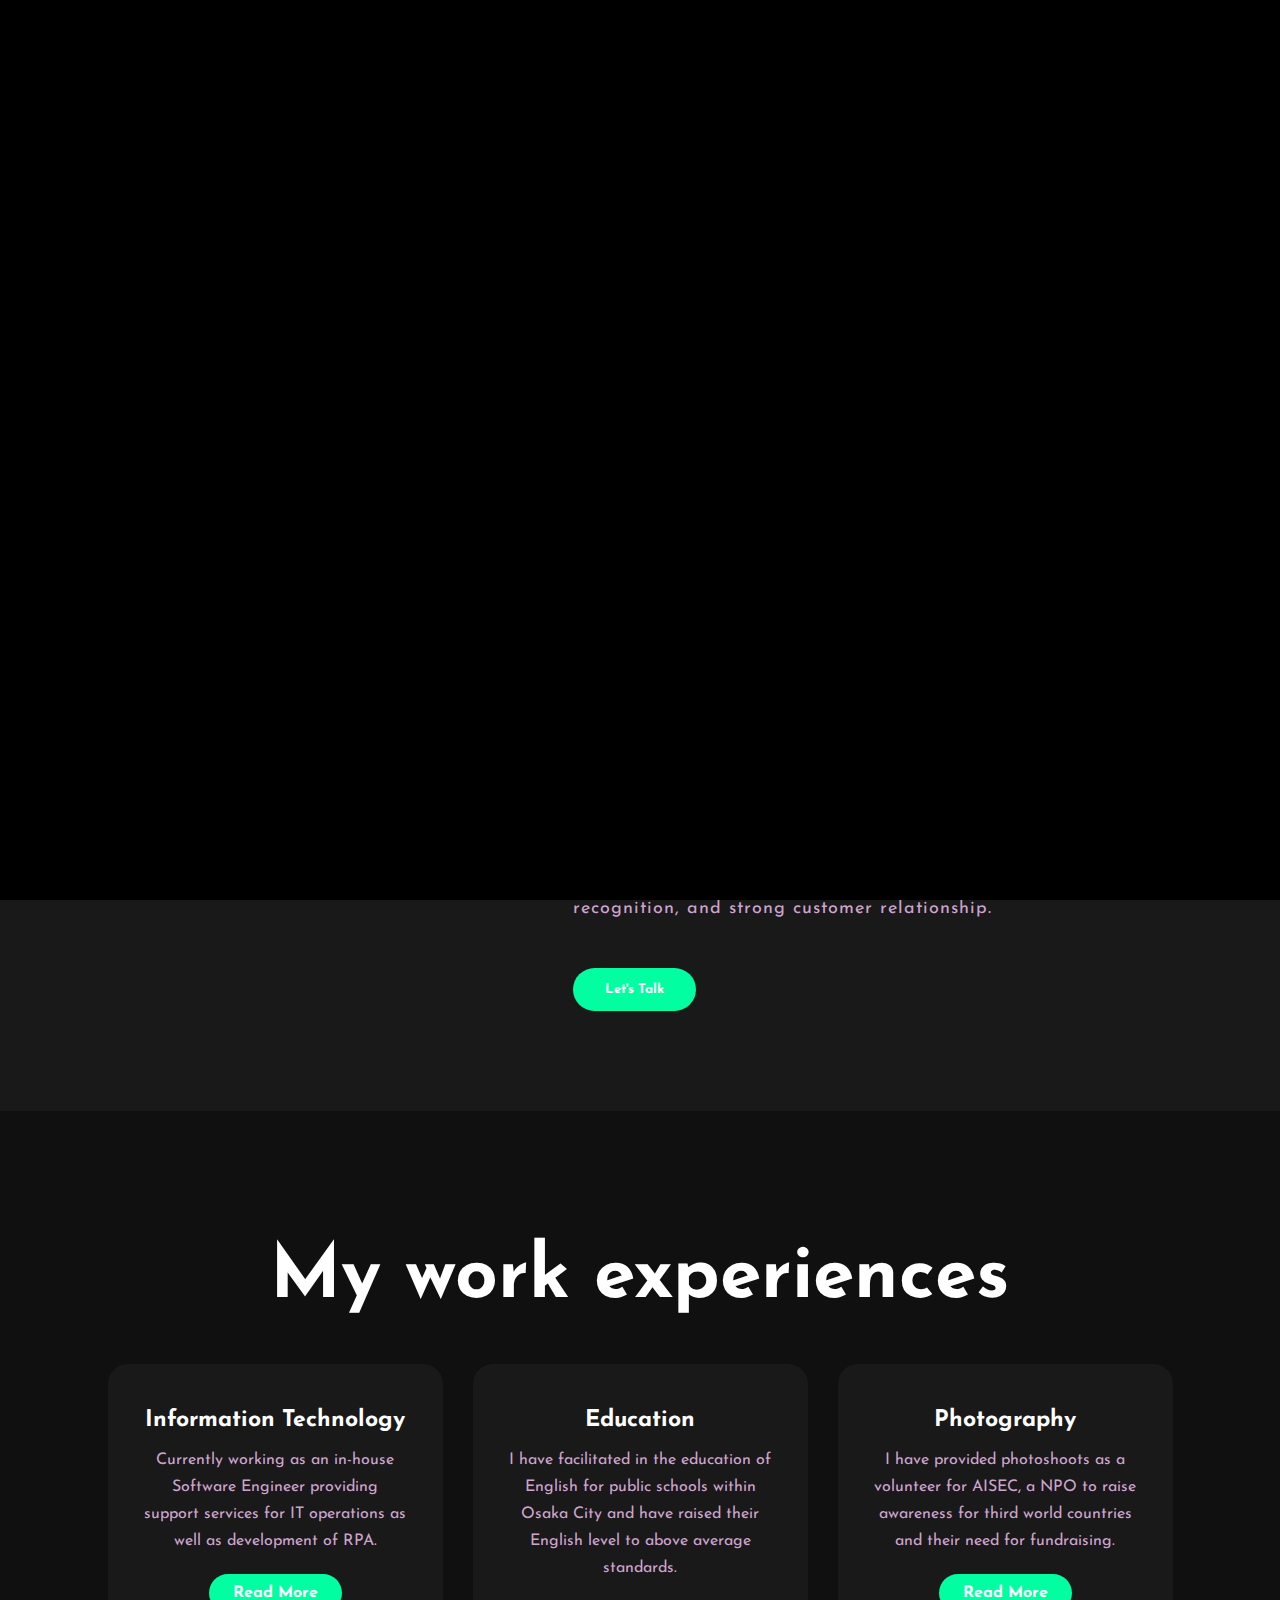
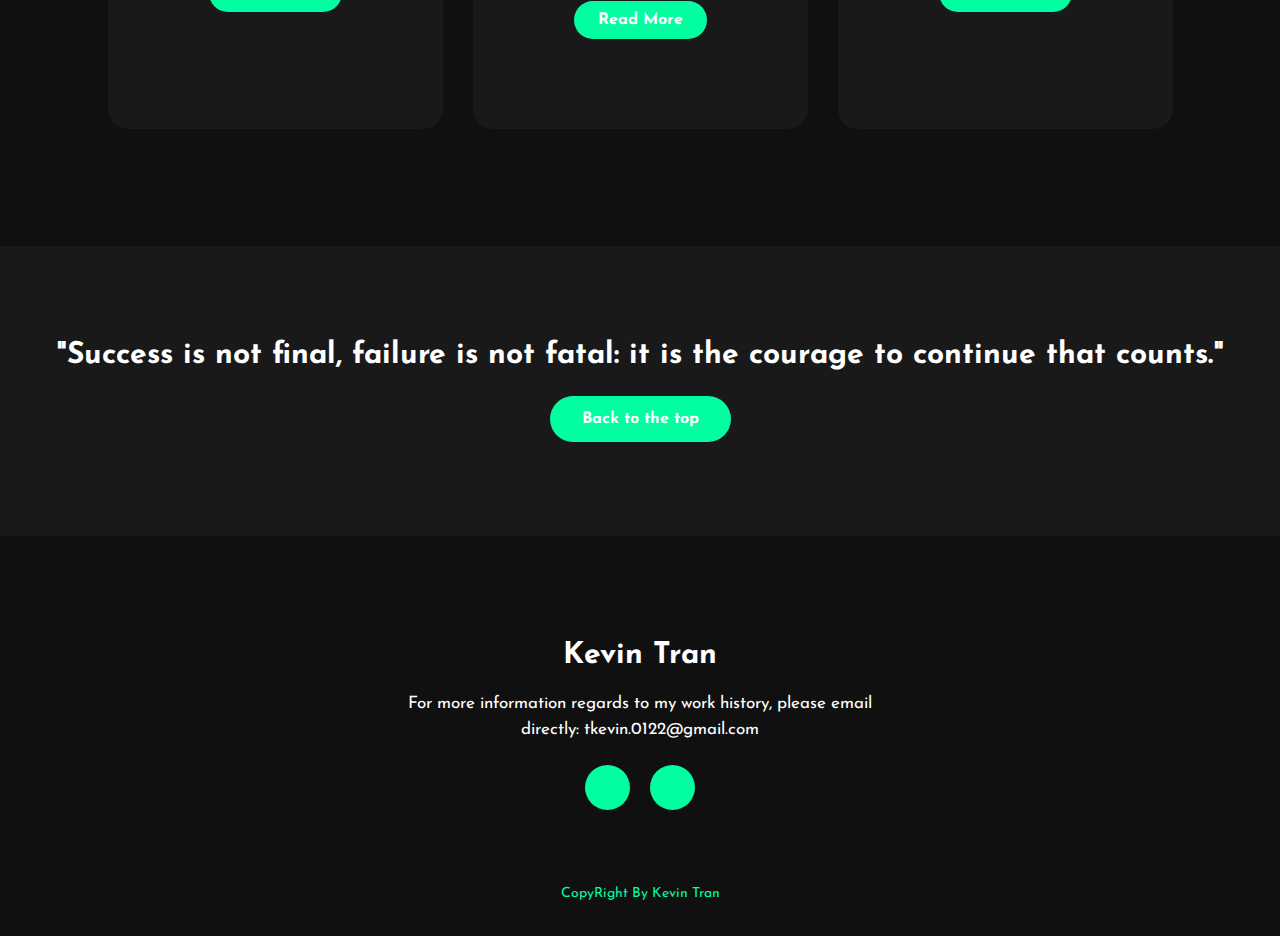
==== index.html @ 2276c2dc "Add files via upload" ====
<!DOCTYPE html>
<html>
<head>
	<title>Portfolio website</title>
	<link rel="stylesheet" type="text/css" href="css/style.css">

	<link rel="preconnect" href="https://fonts.gstatic.com">
  <link href="https://fonts.googleapis.com/css2?family=Josefin+Sans:ital,wght@0,100;0,200;0,300;0,400;0,500;0,600;0,700;1,100;1,200;1,300;1,400;1,500;1,600;1,700&display=swap" rel="stylesheet">

  <link rel="stylesheet" href="https://cdnjs.cloudflare.com/ajax/libs/font-awesome/5.15.3/css/all.min.css" integrity="sha512-iBBXm8fW90+nuLcSKlbmrPcLa0OT92xO1BIsZ+ywDWZCvqsWgccV3gFoRBv0z+8dLJgyAHIhR35VZc2oM/gI1w==" crossorigin="anonymous" referrerpolicy="no-referrer" />
</head>
<body>
	<!----hero Section start---->
<div class = "loader_bg">
	<div class ="loader"></div>
</div>
	<div class="hero">
		<nav>
			<h2 class="logo">Portfolio<span>lio</span></h2>
			<ul>
				<li><a href="#">Home</a></li>
				<li><a href="#about">About Me</a></li>
				<li><a href="#service">Work Experiences</a></li>
				<li><a href="#">Portfolio</a></li>
				<li><a href="./contact.html">Contact Me</a></li>
			</ul>
			<a href="./indexjp.html" class="btn">日本語</a>
		</nav>

		<div class="content">
			<h4>Hello, my name is</h4>
			<h1>Kevin <span>Tran</span></h1>
			<h3>I am a Web Developer, RPA developer and Network Infrastructure Engineer.</h3>
			<div class="newslatter">
				<!-- <form>
					<input type="email" name="email" id="mail" placeholder="Enter Your Email">
					<input type="submit" name="submit" value="Lets Start">
				</form> -->
			</div>
		</div>
	</div>


	<!----About section start---->
	<section class="about">
		<section id = "about">
		<div class="main">
			<img src="img/2.jpg">
			<div class="about-text">
				<h2>About Me</h2>
				<h5>Developer <span>& Designer</span></h5>
				<p>I am a Network Engineer with experience in Front-End design and RPA development. IT team member with over three years of experience resolving complex customer inquiries. Passionate, fast adapting, stakeholder importance recognition, and strong customer relationship. </p>
				<button type="button">Let's Talk</button>
				</div>
			</div>
		</section>
	</section>

	<!-----service section start----------->
	<div class="service">
		<section id = "service">
		<div class="title">
			<h2>My work experiences</h2>
		</div>

		<div class="box">
			<div class="card">
				<i class="fas fa-bars"></i>
				<h5>Information Technology</h5>
				<div class="pra">
					<p>Currently working as an in-house Software Engineer providing support services for IT operations as well as development of RPA.</p>

					<p style="text-align: center;">
						<a class="button" href="#">Read More</a>
					</p>
				</div>
			</div>

			<div class="card">
				<i class="far fa-user"></i>
				<h5>Education</h5>
				<div class="pra">
					<p>I have facilitated in the education of English for public schools within Osaka City and have raised their English level to above average standards.</p>

					<p style="text-align: center;">
						<a class="button" href="#">Read More</a>
					</p>
				</div>
			</div>

			<div class="card">
				<i class="fas fa-camera"></i>
				<h5>Photography</h5>
				<div class="pra">
					<p>I have provided photoshoots as a volunteer for AISEC, a NPO to raise awareness for third world countries and their need for fundraising.</p>

					<p style="text-align: center;">
						<a class="button" href="#">Read More</a>
					</p>
				</div>
			</div>
		</div>
		</section>
	</div>

	<!------Contact Me------>
	<div class="contact-me">
		<p>"Success is not final, failure is not fatal: it is the courage to continue that counts."</p>
		<a class="button-two" href="#">Back to the top</a>
	</div>

	<!------footer start--------->
	<footer>
		<p>Kevin Tran</p>
		<p>For more information regards to my work history, please email directly: tkevin.0122@gmail.com</p>
		<div class="social">
			<a href="https://www.instagram.com/kevinidles/?hl=en"><i class="fab fa-instagram"></i></a>
			<a href="https://www.linkedin.com/in/kevin-tran-0b7322203/"><i class="fab fa-linkedin"></i></a>
		</div>
		<p class="end">CopyRight By Kevin Tran</p>
	</footer>
	<script src="https://cdnjs.cloudflare.com/ajax/libs/jquery/3.4.1/jquery.min.js"></script>
    <script>
        setTimeout(function(){
            $('.loader_bg').fadeToggle();
        }, 1500);
    </script>
</body>
</html>
---- css/style.css ----
*{
	padding: 0;
	margin: 0;
	font-family: 'Josefin Sans', sans-serif;
	box-sizing: border-box;

}

.loader_bg{
    position: fixed;
    z-index: 999999;
    background: #000000;
    width: 100%;
    height: 100%;
}
.loader{
    border: 0 solid transparent;
    border-radius: 50%;
    width: 150px;
    height: 150px;
    position: absolute;
    top: calc(50vh - 75px);
    left: calc(50vw - 75px);
}
.loader:before, .loader:after{
    content: '';
    border: 1em solid #01FEA1;
    border-radius: 50%;
    width: inherit;
    height: inherit;
    position: absolute;
    top: 0;
    left: 0;
    animation: loader 2s linear infinite;
    opacity: 0;
}
.loader:before{
    animation-delay: .5s;
}
@keyframes loader{
    0%{
        transform: scale(0);
        opacity: 0;
    }
    50%{
        opacity: 1;
    }
    100%{
        transform: scale(1);
        opacity: 0;
    }
}




/* ///// inputs /////*/
@import url(https://fonts.googleapis.com/css?family=Montserrat:400,700);

body { background:rgb(30,30,40); }
form { max-width:420px; margin:50px auto; }

.feedback-input {
  color:white;
  font-family: Helvetica, Arial, sans-serif;
  font-weight:500;
  font-size: 18px;
  border-radius: 5px;
  line-height: 22px;
  background-color: transparent;
  border:2px solid #01FEA1;
  transition: all 0.3s;
  padding: 13px;
  margin-bottom: 15px;
  width:100%;
  box-sizing: border-box;
  outline:0;
}

.feedback-input:focus { border:2px solid #CC4949; }

textarea {
  height: 150px;
  line-height: 150%;
  resize:vertical;
}

[type="submit"] {
  font-family: 'Montserrat', Arial, Helvetica, sans-serif;
  width: 100%;
  background:#01FEA1;
  border-radius:5px;
  border:0;
  cursor:pointer;
  color:white;
  font-size:24px;
  padding-top:10px;
  padding-bottom:10px;
  transition: all 0.3s;
  margin-top:-4px;
  font-weight:700;
}
[type="submit"]:hover { background:#000000; }



.hero{
	height: 60vh;
	width: 100%;
	background-size: 50%;
	background-position: 90% 80%;
	background-color: black;
	/*background-image: url(../img/background.jpg) ;
	background-repeat: no-repeat;*/
}

.hero2{
	height: 20vh;
	width: 100%;
	background-size: 10%;
	background-position: 90% 80%;
	background-color: black;
	/*background-image: url(../img/background.jpg) ;
	background-repeat: no-repeat;*/
}

html{
	scroll-behavior: smooth;


}


nav{
	display: flex;
	align-items: center;
	justify-content: space-between;
	padding-top: 10px;
	padding-left: 8%;
	padding-right: 8%;
}
.logo{
	color: white;
	font-size: 50px;
	letter-spacing: 1px;
	cursor: pointer;
}
span{
	color: #01FEA1;
}
nav ul li{
	list-style-type: none;
	display: inline-block;
	padding: 10px 35px;
}
nav ul li a{
	color: white;
	text-decoration: none;
	font-weight: bold;
	text-transform: capitalize;
	font-size: 30px;
}
nav ul li a:hover{
	color: #01FEA1;
	transition: .4s;
}
.btn{
	background-color:#01FEA1;
	color: white;
	text-decoration: none;
	border: 2px solid transparent;
	font-weight: bold;
	padding: 10px 25px;
	border-radius: 30px;
	transition: transform .4s;
}
.btn:hover{
	transform: scale(1.2);
}
.content{
	position: absolute;
	top: 40%;
	left:8%;
	transform: translateY(-50%);
}
h1{
	color: white;
	margin: 40px 0px 20px;
	font-size: 40spx;
}
h3{
	color: white;
	font-size: 25px;
	margin-bottom: 50px;
}
h4{
	color: #01FEA1;
	letter-spacing: 2px;
	font-size: 40px;
}
.newslatter form{
	width: 380px;
	max-width: 100%;
	position: relative;
}
.newslatter form input:first-child{
	display: inline-block;
	width: 100%;
	padding: 14px 130px 14px 15px;
	border: 2px solid #01FEA1;
	outline: none;
	border-radius: 30px;
}
.newslatter form input:last-child{
	position: absolute;
	display: inline-block;
	outline: none;
	border: none;
	padding: 10px 30px;
	border-radius: 30px;
	background-color:#01FEA1;
	color: white;
	box-shadow: 0px 0px 5px #000, 0px 0px 15px #858585;
	top: 6px;
	right: 6px;
}

.about{
	width: 100%;
	padding: 100px 0px;
	background-color: #191919;
}
.about img{
	height: auto;
	width: 250px;
	border-radius: 50%;
}
.about-text{
	width: 550px;
}
.main{
	width: 1130px;
	max-width: 95%;
	margin: 0 auto;
	display: flex;
	align-items: center;
	justify-content: space-around;
}
.about-text h2{
	color: white;
	font-size: 75px;
	text-transform: capitalize;
	margin-bottom: 20px;
}
.about-text h5{
	color: white;
	letter-spacing: 2px;
	font-size: 22px;
	margin-bottom: 25px;
	text-transform: capitalize;
}
.about-text p{
	color: #fcfc;
	letter-spacing: 1px;
	line-height: 28px;
	font-size: 18px;
	margin-bottom: 45px;
}
button{
	background-color:#01FEA1;
	color: white;
	text-decoration: none;
	border: 2px solid transparent;
	font-weight: bold;
	padding: 13px 30px;
	border-radius: 30px;
	transition: .4s;
}
button:hover{
	background-color: transparent;
	border: 2px solid #01FEA1;
	cursor: pointer;
}

.service{
	background: #101010;
	width: 100%;
	padding: 100px 0px;
}
.title h2{
	color: white;
	font-size: 75px;
	width: 1130px;
	margin: 30px auto;
	text-align: center;
}
.box{
	display: flex;
	justify-content: center;
	align-items: center;
	min-height: 400px;
}
.card{
	height: 365px;
	width: 335px;
	padding: 20px 35px;
	background: #191919;
	border-radius: 20px;
	margin: 15px;
	position: relative;
	overflow: hidden;
	text-align: center;
}
.card i{
	font-size: 50px;
	display: block;
	text-align: center;
	margin: 25px 0px;
	color: #01FEA1;

}
h5{
	color: white;
	font-size: 23px;
	margin-bottom: 15px;
}
.pra p{
	color: #fcfc;
	font-size: 16px;
	line-height: 27px;
	margin-bottom: 25px;
}
.card .button{
	background-color:#01FEA1;
	color: white;
	text-decoration: none;
	border: 2px solid transparent;
	font-weight: bold;
	padding: 9px 22px;
	border-radius: 30px;
	transition: .4s;
}
.card .button:hover{
	background-color: transparent;
	border: 2px solid #01FEA1;
	cursor: pointer;
}
.contact-me{
	width: 100%;
	height: 290px;
	background: #191919;
	display: flex;
	align-items: center;
	flex-direction: column;
	justify-content: center;
}
.contact-me p{
	color: white;
	font-size: 30px;
	font-weight: bold;
	margin-bottom: 25px;
}
.contact-me .button-two{
	background-color:#01FEA1;
	color: white;
	text-decoration: none;
	border: 2px solid transparent;
	font-weight: bold;
	padding: 13px 30px;
	border-radius: 30px;
	transition: .4s;
}
.contact-me .button-two:hover{
	background-color: transparent;
	border: 2px solid #01FEA1;
	cursor: pointer;
}
footer{
	position: relative;
	width: 100%;
	height: 400px;
	background: #101010;
	display: flex;
	flex-direction: column;
	align-items: center;
	justify-content: center;
}
footer p:nth-child(1){
	font-size: 30px;
	color: white;
	margin-bottom: 20px;
	font-weight: bold;
}
footer p:nth-child(2){
	color: white;
	font-size: 17px;
	width: 500px;
	text-align: center;
	line-height: 26px;
}
.social{
	display: flex;
}
.social a{
	width: 45px;
	height: 45px;
	display: flex;
	align-items: center;
	justify-content: center;
	background:  #01FEA1;
	border-radius: 50%;
	margin: 22px 10px;
	color: white;
	text-decoration: none;
	font-size: 20px;
}
.social a:hover{
	transform: scale(1.3);
	transition: .3s;
}
.end{
	position: absolute;
	color:#01FEA1;
	bottom: 35px;
	font-size: 14px;
}
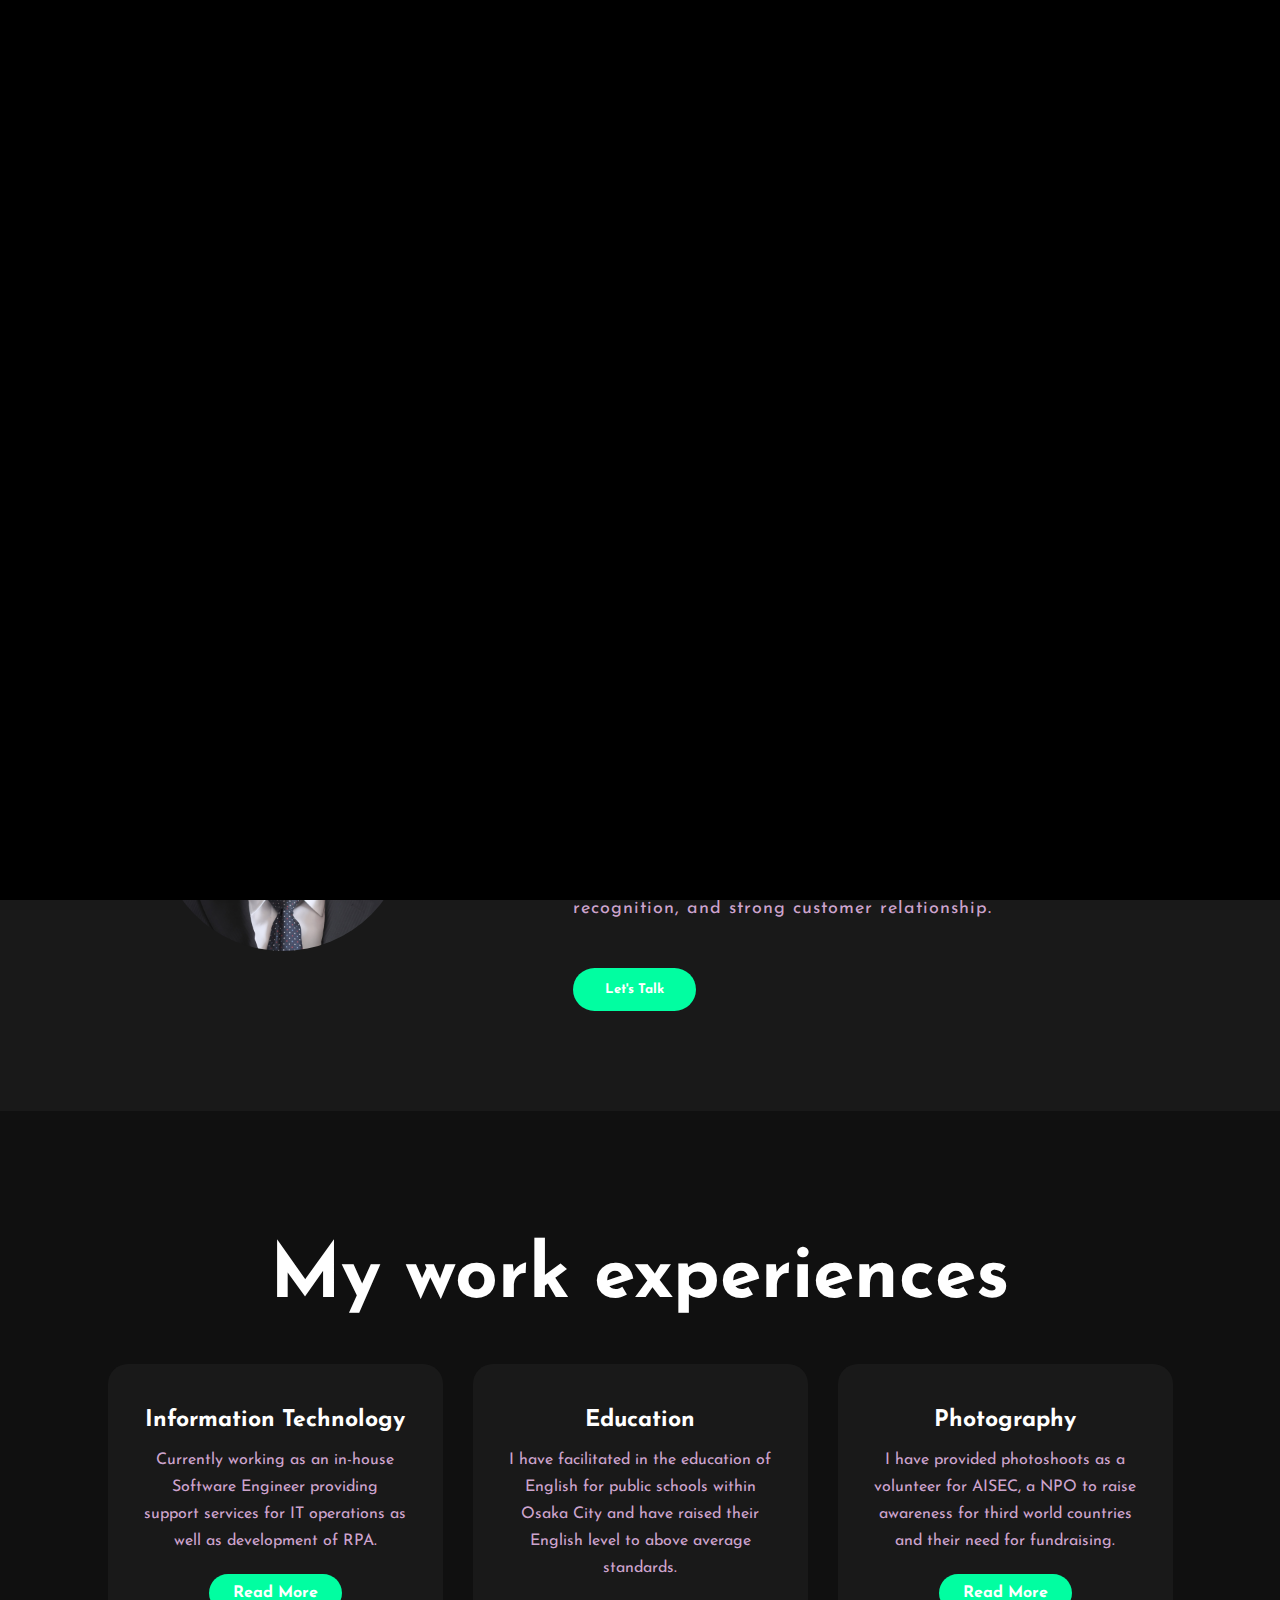
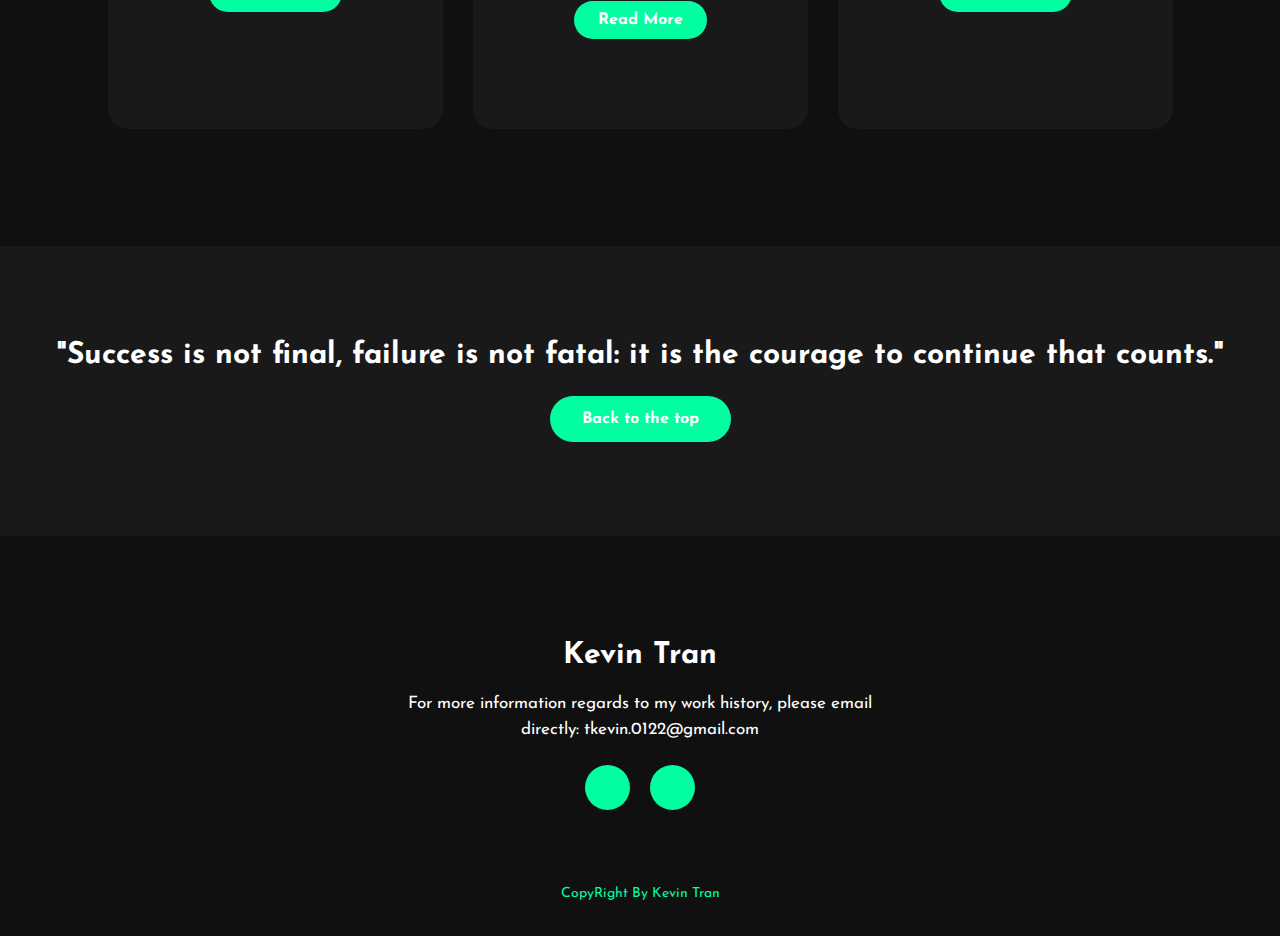
==== commit 48eab0dd: "Update index.html" ====
--- a/index.html
+++ b/index.html
@@ -45,7 +45,7 @@
 	<section class="about">
 		<section id = "about">
 		<div class="main">
-			<img src="img/2.jpg">
+			<img src="./img/2.JPG">
 			<div class="about-text">
 				<h2>About Me</h2>
 				<h5>Developer <span>& Designer</span></h5>
